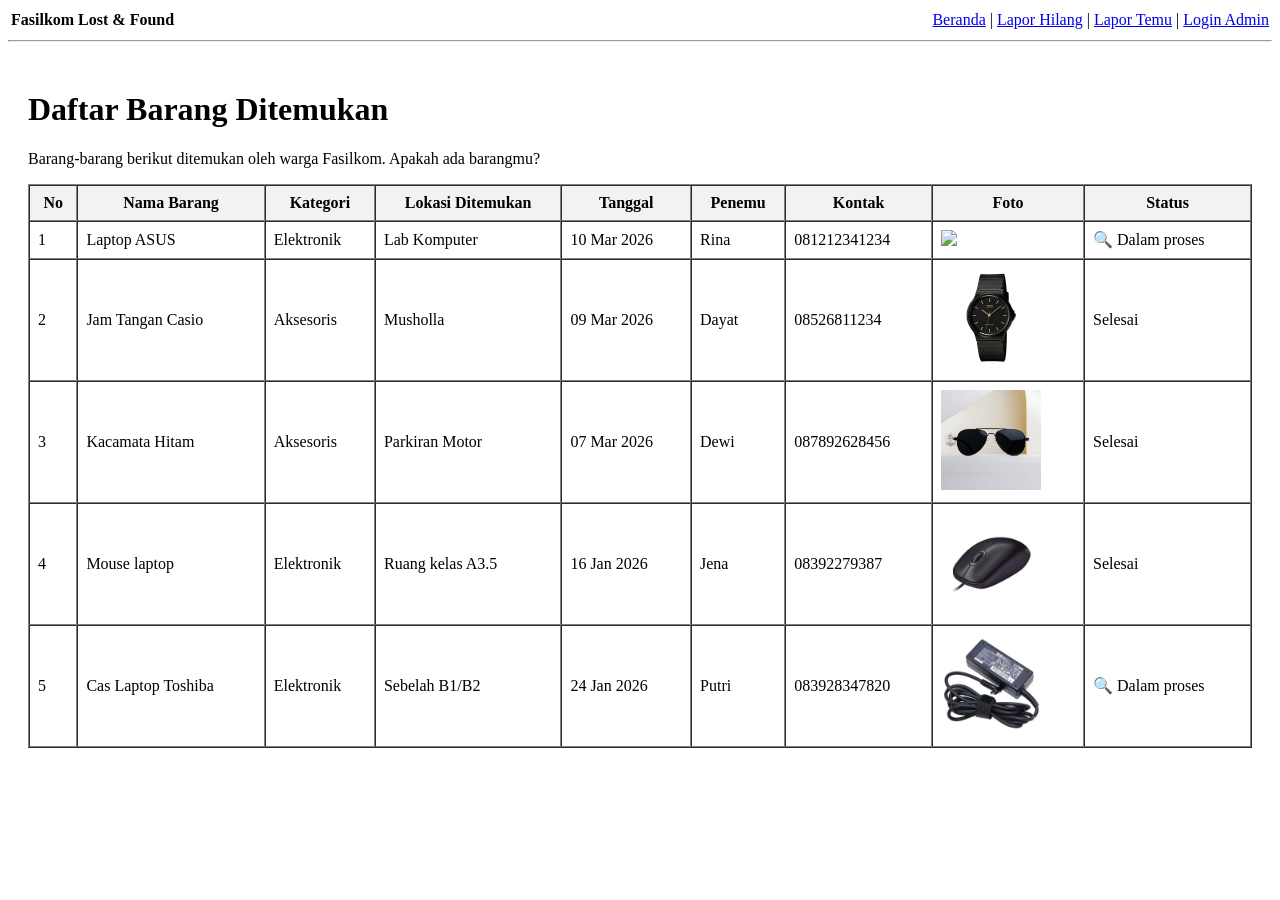
==== ditemukan.html @ 1e3129e3 "triale" ====
<!DOCTYPE html>
<html lang="id">
<head>
    <meta charset="UTF-8">
    <meta name="viewport" content="width=device-width, initial-scale=1.0">
    <title>Barang Ditemukan - Lost or Found Fasilkom</title>
</head>
<body>

    <header>
        <table width="100%">
            <tr>
                <td><strong>Fasilkom Lost & Found</strong></td>
                <td align="right">
                    <a href="home.html">Beranda</a> | 
                    <a href="hilang.html">Lapor Hilang</a> | 
                    <a href="ditemukan.html">Lapor Temu</a> | 
                    <a href="profil.html">Login Admin</a>
                </td>
            </tr>
        </table>
    </header>
    <hr>

    <div style="display: flex;">

        <main style="padding: 20px; flex-grow: 1;">
            <h1>Daftar Barang Ditemukan</h1>
            <p>Barang-barang berikut ditemukan oleh warga Fasilkom. Apakah ada barangmu?</p>

            <table border="1" cellpadding="8" cellspacing="0" width="100%">
                <thead>
                    <tr bgcolor="#f2f2f2">
                        <th>No</th>
                        <th>Nama Barang</th>
                        <th>Kategori</th>
                        <th>Lokasi Ditemukan</th>
                        <th>Tanggal</th>
                        <th>Penemu</th>
                        <th>Kontak</th>
                        <th>Foto</th>
                        <th>Status</th>
                    </tr>
                </thead>
                <tbody>
                    <tr>
                        <td>1</td>
                        <td>Laptop ASUS</td>
                        <td>Elektronik</td>
                        <td>Lab Komputer</td>
                        <td>10 Mar 2026</td>
                        <td>Rina</td>
                        <td>081212341234</td>
                        <td><img src="gambar/asus.png" alt=" " width="100"></td>
                        <td>🔍 Dalam proses</td>
                    </tr>
                    <tr>
                        <td>2</td>
                        <td>Jam Tangan Casio</td>
                        <td>Aksesoris</td>
                        <td>Musholla</td>
                        <td>09 Mar 2026</td>
                        <td>Dayat</td>
                        <td>08526811234</td>
                        <td><img src="gambar/jam.jpg" alt=" " width="100"></td>
                        <td>Selesai</td>

                    </tr>
                    <tr>
                        <td>3</td>
                        <td>Kacamata Hitam</td>
                        <td>Aksesoris</td>
                        <td>Parkiran Motor</td>
                        <td>07 Mar 2026</td>
                        <td>Dewi</td>
                        <td>087892628456</td>
                        <td><img src="gambar/kacamata.jpg" alt=" " width="100"></td>
                        <td>Selesai</td>
                    </tr>
                    <tr>
                        <td>4</td>
                        <td>Mouse laptop</td>
                        <td>Elektronik</td>
                        <td>Ruang kelas A3.5</td>
                        <td>16 Jan 2026</td>
                        <td>Jena</td>
                        <td>08392279387</td>
                        <td><img src="gambar/mouse.jpg" alt=" " width="100"></td>
                        <td>Selesai</td>
                    </tr>                    
                    <tr>
                        <td>5</td>
                        <td>Cas Laptop Toshiba</td>
                        <td>Elektronik</td>
                        <td>Sebelah B1/B2</td>
                        <td>24 Jan 2026</td>
                        <td>Putri</td>
                        <td>083928347820</td>
                        <td><img src="gambar/cas.jpg" alt=" " width="100"></td>
                        <td>🔍 Dalam proses</td>
                    </tr>  
                </tbody>
            </table>
        </main>
    </div>

</body>
</html>
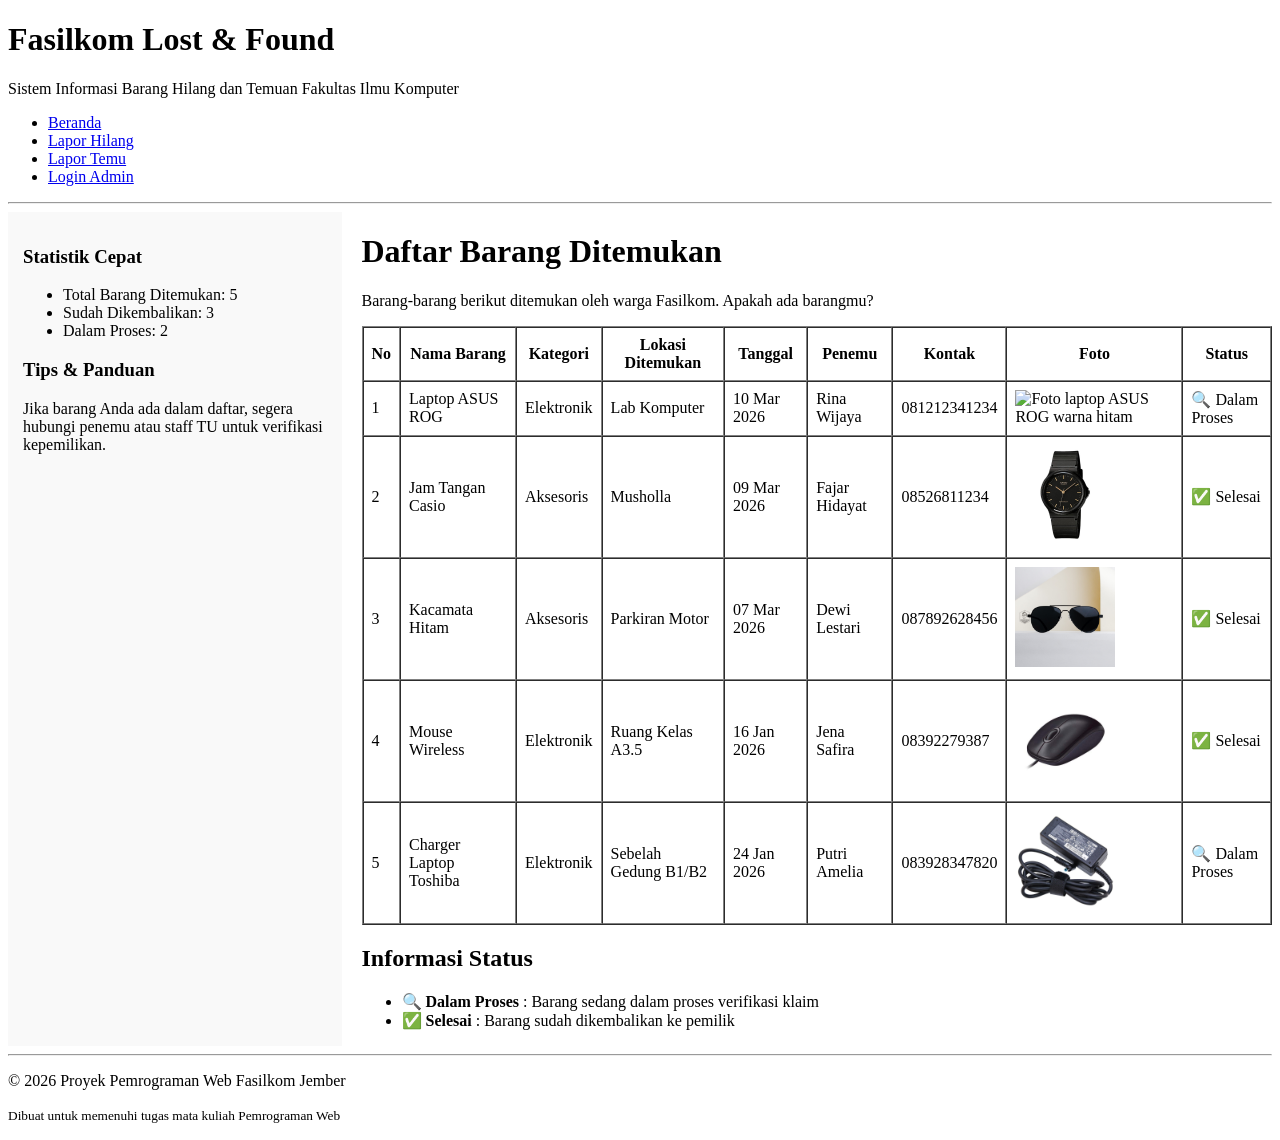
==== commit cd58c095: "revisi1" ====
--- a/ditemukan.html
+++ b/ditemukan.html
@@ -3,34 +3,45 @@
 <head>
     <meta charset="UTF-8">
     <meta name="viewport" content="width=device-width, initial-scale=1.0">
+    <meta name="description" content="Halaman daftar barang ditemukan di lingkungan Fasilkom">
     <title>Barang Ditemukan - Lost or Found Fasilkom</title>
 </head>
 <body>
 
     <header>
-        <table width="100%">
-            <tr>
-                <td><strong>Fasilkom Lost & Found</strong></td>
-                <td align="right">
-                    <a href="home.html">Beranda</a> | 
-                    <a href="hilang.html">Lapor Hilang</a> | 
-                    <a href="ditemukan.html">Lapor Temu</a> | 
-                    <a href="profil.html">Login Admin</a>
-                </td>
-            </tr>
-        </table>
+        <h1>Fasilkom Lost & Found</h1>
+        <p>Sistem Informasi Barang Hilang dan Temuan Fakultas Ilmu Komputer</p>
+        
+        <nav>
+            <ul>
+                <li><a href="home.html">Beranda</a></li>
+                <li><a href="hilang.html">Lapor Hilang</a></li>
+                <li><a href="ditemukan.html">Lapor Temu</a></li>
+                <li><a href="profil.html">Login Admin</a></li>
+            </ul>
+        </nav>
+        <hr>
     </header>
-    <hr>
 
-    <div style="display: flex;">
-
-        <main style="padding: 20px; flex-grow: 1;">
+    <div style="display: flex; gap: 20px;">
+        <aside style="flex: 1; background-color: #f9f9f9; padding: 15px;">
+            <h3>Statistik Cepat</h3>
+            <ul>
+                <li>Total Barang Ditemukan: 5</li>
+                <li>Sudah Dikembalikan: 3</li>
+                <li>Dalam Proses: 2</li>
+            </ul>
+            <h3>Tips & Panduan</h3>
+            <p>Jika barang Anda ada dalam daftar, segera hubungi penemu atau staff TU untuk verifikasi kepemilikan.</p>
+        </aside>
+        
+        <main style="flex: 3;">
             <h1>Daftar Barang Ditemukan</h1>
             <p>Barang-barang berikut ditemukan oleh warga Fasilkom. Apakah ada barangmu?</p>
 
             <table border="1" cellpadding="8" cellspacing="0" width="100%">
                 <thead>
-                    <tr bgcolor="#f2f2f2">
+                    <tr>
                         <th>No</th>
                         <th>Nama Barang</th>
                         <th>Kategori</th>
@@ -45,14 +56,14 @@
                 <tbody>
                     <tr>
                         <td>1</td>
-                        <td>Laptop ASUS</td>
+                        <td>Laptop ASUS ROG</td>
                         <td>Elektronik</td>
                         <td>Lab Komputer</td>
                         <td>10 Mar 2026</td>
-                        <td>Rina</td>
+                        <td>Rina Wijaya</td>
                         <td>081212341234</td>
-                        <td><img src="gambar/asus.png" alt=" " width="100"></td>
-                        <td>🔍 Dalam proses</td>
+                        <td><img src="gambar/asus.png" alt="Foto laptop ASUS ROG warna hitam" width="100"></td>
+                        <td>🔍 Dalam Proses</td>
                     </tr>
                     <tr>
                         <td>2</td>
@@ -60,11 +71,10 @@
                         <td>Aksesoris</td>
                         <td>Musholla</td>
                         <td>09 Mar 2026</td>
-                        <td>Dayat</td>
+                        <td>Fajar Hidayat</td>
                         <td>08526811234</td>
-                        <td><img src="gambar/jam.jpg" alt=" " width="100"></td>
-                        <td>Selesai</td>
-
+                        <td><img src="gambar/jam.jpg" alt="Foto jam tangan Casio warna silver" width="100"></td>
+                        <td>✅ Selesai</td>
                     </tr>
                     <tr>
                         <td>3</td>
@@ -72,37 +82,52 @@
                         <td>Aksesoris</td>
                         <td>Parkiran Motor</td>
                         <td>07 Mar 2026</td>
-                        <td>Dewi</td>
+                        <td>Dewi Lestari</td>
                         <td>087892628456</td>
-                        <td><img src="gambar/kacamata.jpg" alt=" " width="100"></td>
-                        <td>Selesai</td>
+                        <td><img src="gambar/kacamata.jpg" alt="Foto kacamata hitam frame tebal" width="100"></td>
+                        <td>✅ Selesai</td>
                     </tr>
                     <tr>
                         <td>4</td>
-                        <td>Mouse laptop</td>
+                        <td>Mouse Wireless</td>
                         <td>Elektronik</td>
-                        <td>Ruang kelas A3.5</td>
+                        <td>Ruang Kelas A3.5</td>
                         <td>16 Jan 2026</td>
-                        <td>Jena</td>
+                        <td>Jena Safira</td>
                         <td>08392279387</td>
-                        <td><img src="gambar/mouse.jpg" alt=" " width="100"></td>
-                        <td>Selesai</td>
+                        <td><img src="gambar/mouse.jpg" alt="Foto mouse wireless warna putih" width="100"></td>
+                        <td>✅ Selesai</td>
                     </tr>                    
                     <tr>
                         <td>5</td>
-                        <td>Cas Laptop Toshiba</td>
+                        <td>Charger Laptop Toshiba</td>
                         <td>Elektronik</td>
-                        <td>Sebelah B1/B2</td>
+                        <td>Sebelah Gedung B1/B2</td>
                         <td>24 Jan 2026</td>
-                        <td>Putri</td>
+                        <td>Putri Amelia</td>
                         <td>083928347820</td>
-                        <td><img src="gambar/cas.jpg" alt=" " width="100"></td>
-                        <td>🔍 Dalam proses</td>
+                        <td><img src="gambar/cas.jpg" alt="Foto charger laptop Toshiba warna hitam" width="100"></td>
+                        <td>🔍 Dalam Proses</td>
                     </tr>  
                 </tbody>
             </table>
+
+            <section>
+                <h2>Informasi Status</h2>
+                <ul>
+                    <li><b>🔍 Dalam Proses</b> : Barang sedang dalam proses verifikasi klaim</li>
+                    <li><b>✅ Selesai</b> : Barang sudah dikembalikan ke pemilik</li>
+                </ul>
+            </section>
         </main>
-    </div>
+
+    </div> 
+
+    <footer>
+        <hr>
+        <p>&copy; 2026 Proyek Pemrograman Web Fasilkom Jember</p>
+        <p><small>Dibuat untuk memenuhi tugas mata kuliah Pemrograman Web</small></p>
+    </footer>
 
 </body>
 </html>
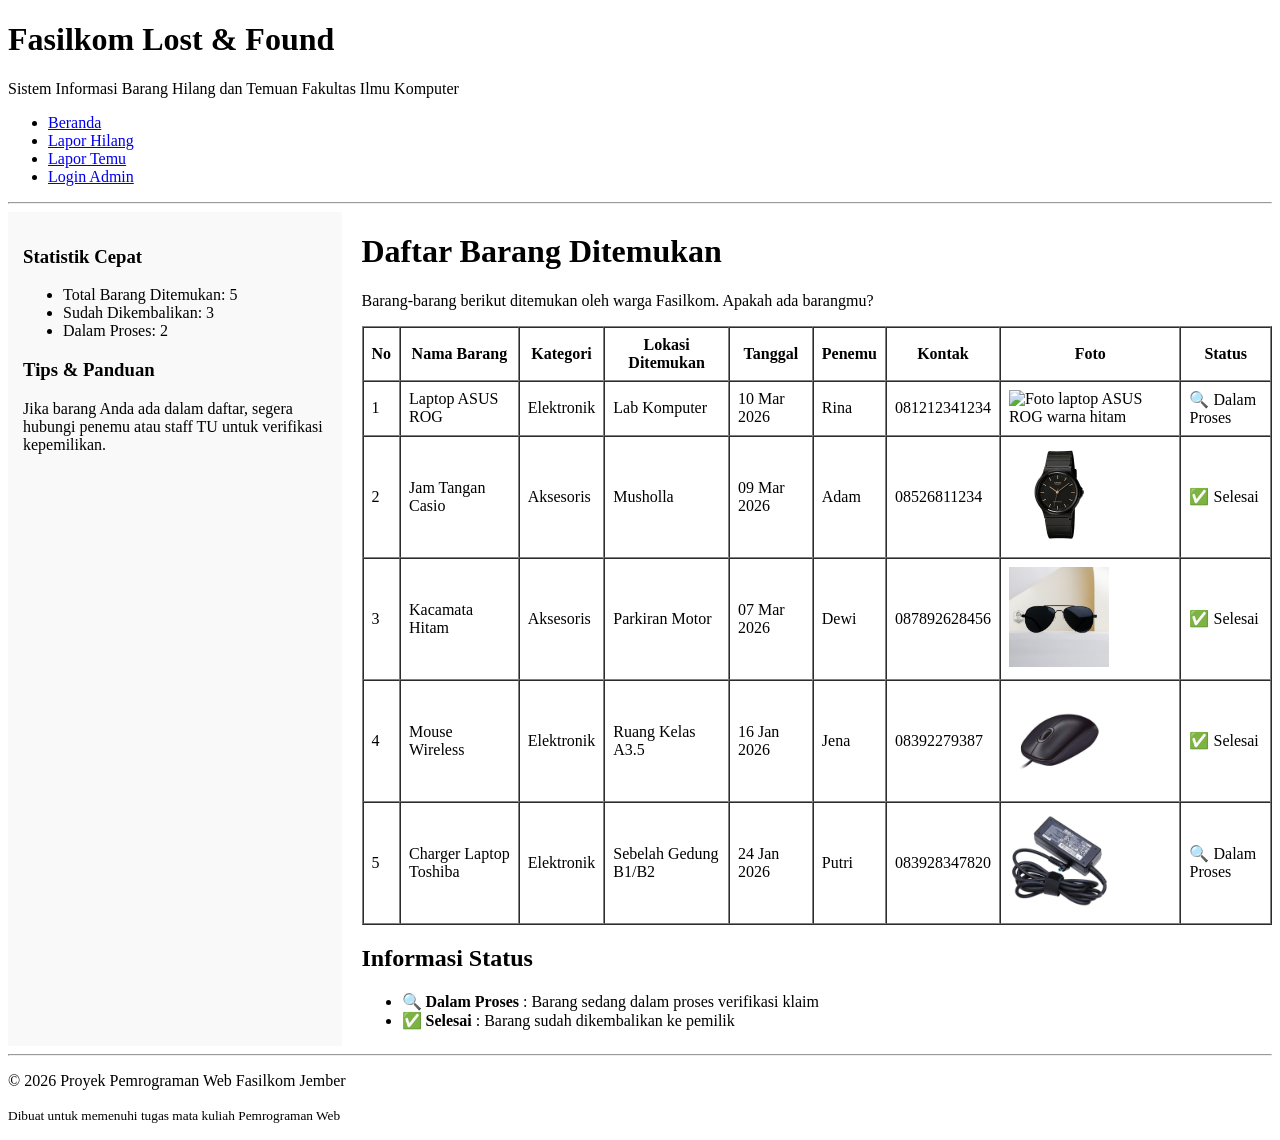
==== commit e66bf900: "new" ====
--- a/ditemukan.html
+++ b/ditemukan.html
@@ -2,8 +2,7 @@
 <html lang="id">
 <head>
     <meta charset="UTF-8">
-    <meta name="viewport" content="width=device-width, initial-scale=1.0">
-    <meta name="description" content="Halaman daftar barang ditemukan di lingkungan Fasilkom">
+    <link rel="stylesheet" href="style.css">
     <title>Barang Ditemukan - Lost or Found Fasilkom</title>
 </head>
 <body>
@@ -60,7 +59,7 @@
                         <td>Elektronik</td>
                         <td>Lab Komputer</td>
                         <td>10 Mar 2026</td>
-                        <td>Rina Wijaya</td>
+                        <td>Rina</td>
                         <td>081212341234</td>
                         <td><img src="gambar/asus.png" alt="Foto laptop ASUS ROG warna hitam" width="100"></td>
                         <td>🔍 Dalam Proses</td>
@@ -71,7 +70,7 @@
                         <td>Aksesoris</td>
                         <td>Musholla</td>
                         <td>09 Mar 2026</td>
-                        <td>Fajar Hidayat</td>
+                        <td>Adam</td>
                         <td>08526811234</td>
                         <td><img src="gambar/jam.jpg" alt="Foto jam tangan Casio warna silver" width="100"></td>
                         <td>✅ Selesai</td>
@@ -82,7 +81,7 @@
                         <td>Aksesoris</td>
                         <td>Parkiran Motor</td>
                         <td>07 Mar 2026</td>
-                        <td>Dewi Lestari</td>
+                        <td>Dewi</td>
                         <td>087892628456</td>
                         <td><img src="gambar/kacamata.jpg" alt="Foto kacamata hitam frame tebal" width="100"></td>
                         <td>✅ Selesai</td>
@@ -93,7 +92,7 @@
                         <td>Elektronik</td>
                         <td>Ruang Kelas A3.5</td>
                         <td>16 Jan 2026</td>
-                        <td>Jena Safira</td>
+                        <td>Jena</td>
                         <td>08392279387</td>
                         <td><img src="gambar/mouse.jpg" alt="Foto mouse wireless warna putih" width="100"></td>
                         <td>✅ Selesai</td>
@@ -104,7 +103,7 @@
                         <td>Elektronik</td>
                         <td>Sebelah Gedung B1/B2</td>
                         <td>24 Jan 2026</td>
-                        <td>Putri Amelia</td>
+                        <td>Putri</td>
                         <td>083928347820</td>
                         <td><img src="gambar/cas.jpg" alt="Foto charger laptop Toshiba warna hitam" width="100"></td>
                         <td>🔍 Dalam Proses</td>
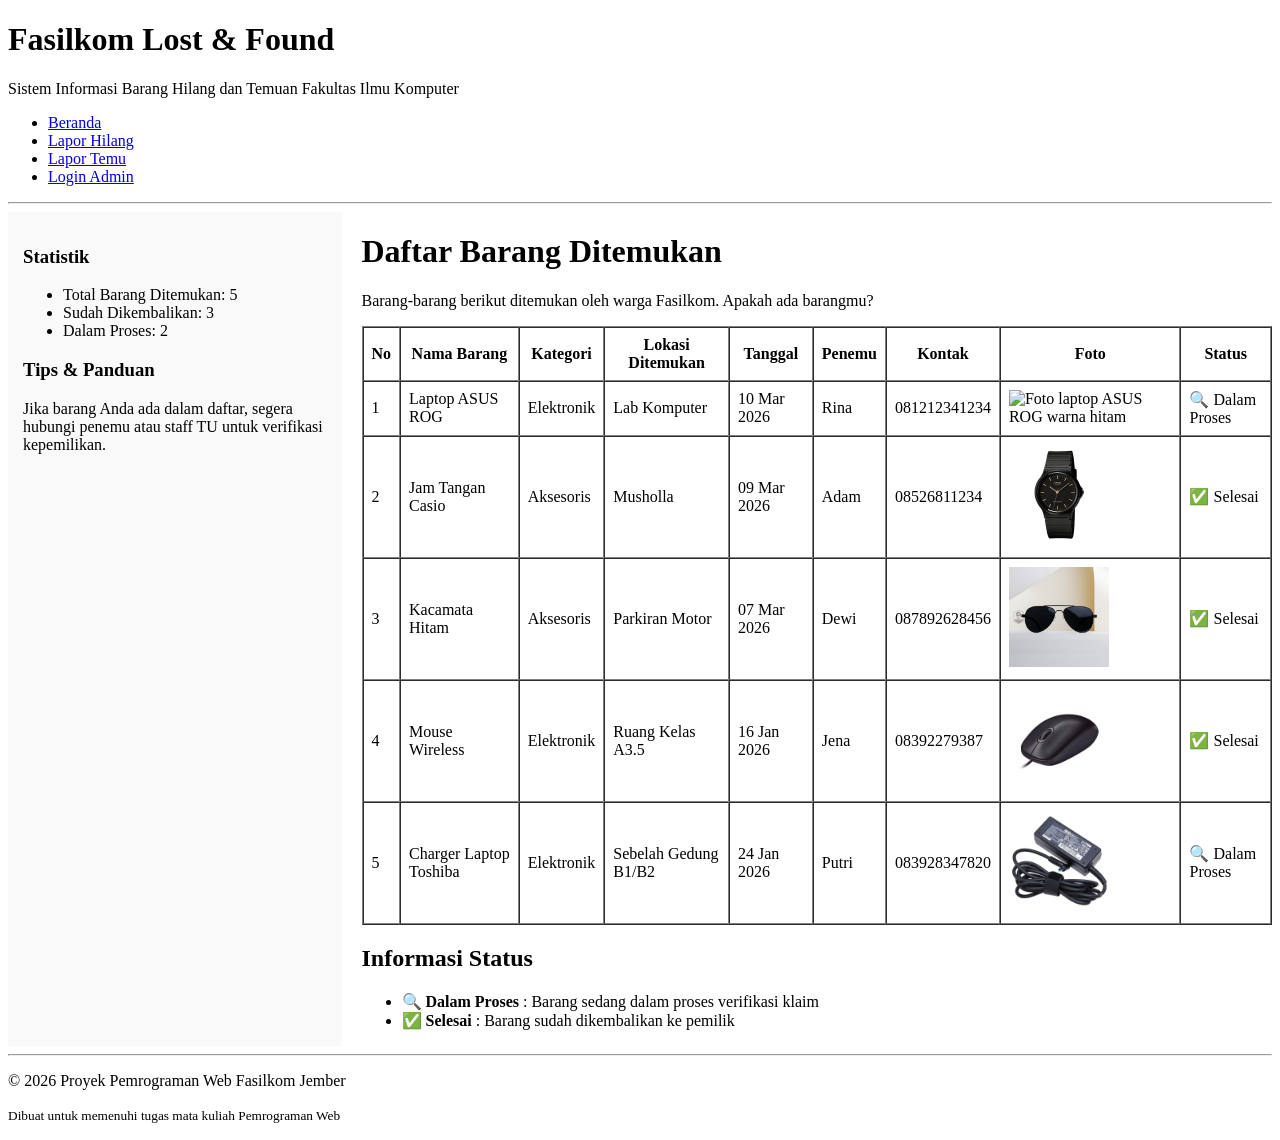
==== commit e17a4bb8: "new2" ====
--- a/ditemukan.html
+++ b/ditemukan.html
@@ -24,7 +24,7 @@
 
     <div style="display: flex; gap: 20px;">
         <aside style="flex: 1; background-color: #f9f9f9; padding: 15px;">
-            <h3>Statistik Cepat</h3>
+            <h3>Statistik</h3>
             <ul>
                 <li>Total Barang Ditemukan: 5</li>
                 <li>Sudah Dikembalikan: 3</li>
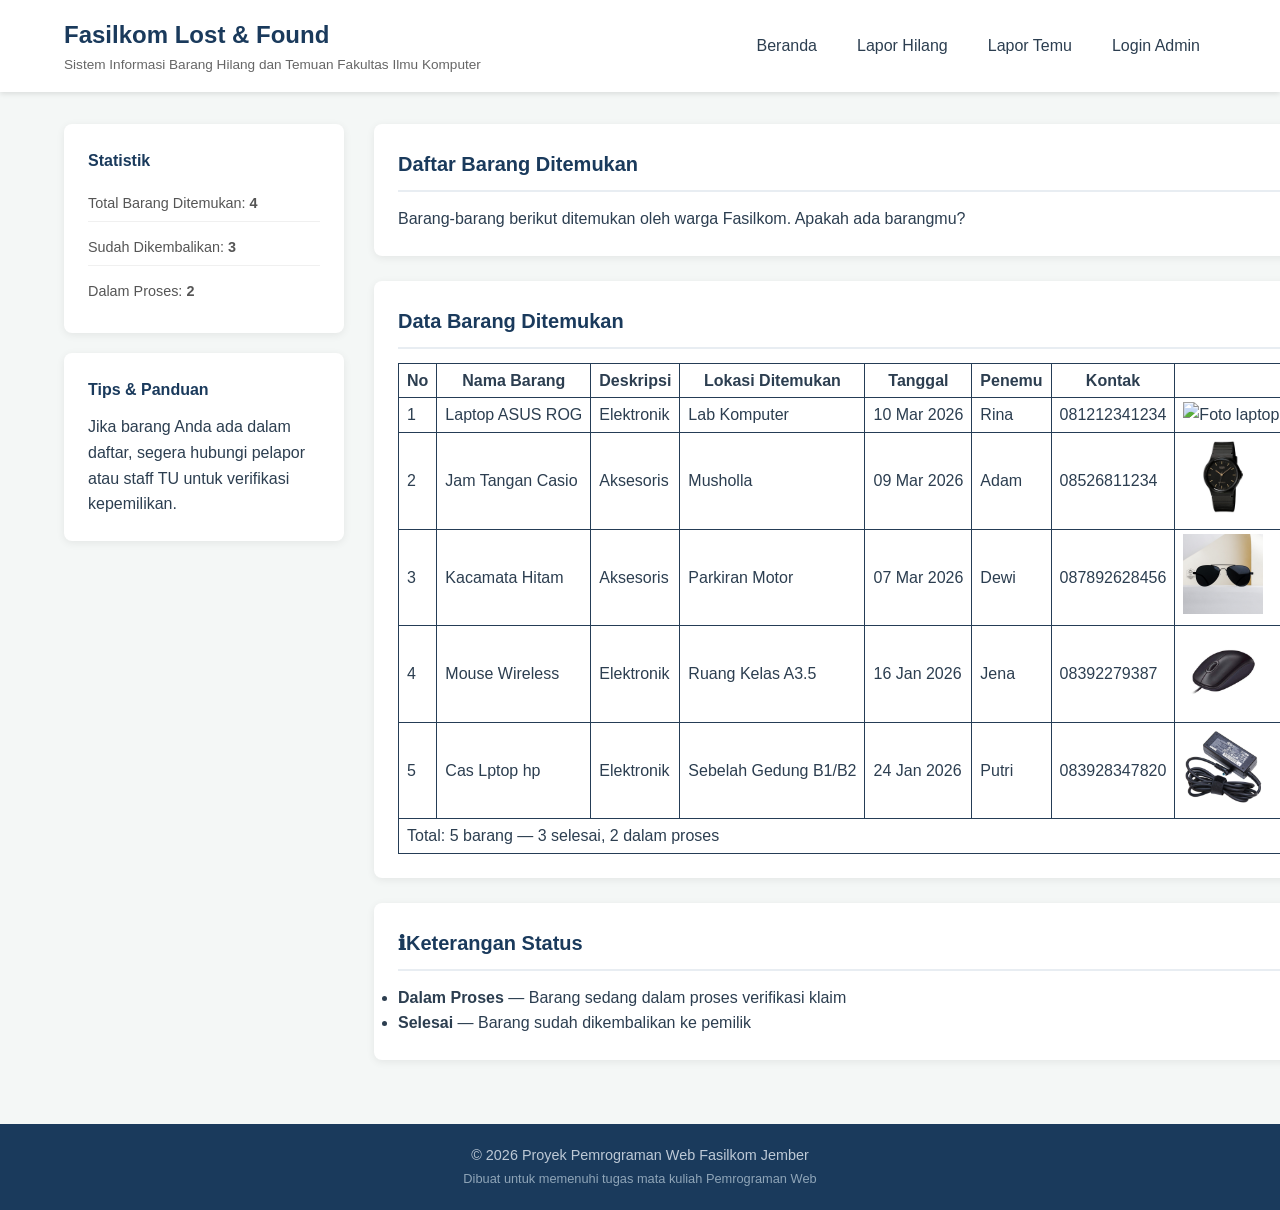
==== commit 23ffa852: "sen" ====
--- a/ditemukan.html
+++ b/ditemukan.html
@@ -2,131 +2,140 @@
 <html lang="id">
 <head>
     <meta charset="UTF-8">
+    <meta name="viewport" content="width=device-width, initial-scale=1.0">
+    <meta name="description" content="Daftar Barang Ditemukan - Sistem Informasi Lost & Found Fasilkom">
     <link rel="stylesheet" href="style.css">
     <title>Barang Ditemukan - Lost or Found Fasilkom</title>
 </head>
 <body>
-
     <header>
-        <h1>Fasilkom Lost & Found</h1>
-        <p>Sistem Informasi Barang Hilang dan Temuan Fakultas Ilmu Komputer</p>
-        
+        <div class="brand">
+            <h1>Fasilkom Lost &amp; Found</h1>
+            <p>Sistem Informasi Barang Hilang dan Temuan Fakultas Ilmu Komputer</p>
+        </div>
         <nav>
             <ul>
                 <li><a href="home.html">Beranda</a></li>
                 <li><a href="hilang.html">Lapor Hilang</a></li>
-                <li><a href="ditemukan.html">Lapor Temu</a></li>
+                <li><a href="ditemukan.html" class="active">Lapor Temu</a></li>
                 <li><a href="profil.html">Login Admin</a></li>
             </ul>
         </nav>
-        <hr>
     </header>
-
-    <div style="display: flex; gap: 20px;">
-        <aside style="flex: 1; background-color: #f9f9f9; padding: 15px;">
-            <h3>Statistik</h3>
-            <ul>
-                <li>Total Barang Ditemukan: 5</li>
-                <li>Sudah Dikembalikan: 3</li>
-                <li>Dalam Proses: 2</li>
-            </ul>
-            <h3>Tips & Panduan</h3>
-            <p>Jika barang Anda ada dalam daftar, segera hubungi penemu atau staff TU untuk verifikasi kepemilikan.</p>
+    <div class="wrapper">
+         <aside>
+            <div class="card">
+                <h3>Statistik</h3>
+                <ul>
+                    <li>Total Barang Ditemukan: <strong>4</strong></li>
+                    <li>Sudah Dikembalikan: <strong>3</strong></li>
+                    <li>Dalam Proses: <strong>2</strong></li>
+                </ul>
+            </div>
+            <div class="card">
+                <h3>Tips &amp; Panduan</h3>
+                <p>Jika barang Anda ada dalam daftar, segera hubungi pelapor atau staff TU untuk verifikasi kepemilikan.</p>
+            </div>
         </aside>
-        
-        <main style="flex: 3;">
-            <h1>Daftar Barang Ditemukan</h1>
-            <p>Barang-barang berikut ditemukan oleh warga Fasilkom. Apakah ada barangmu?</p>
-
-            <table border="1" cellpadding="8" cellspacing="0" width="100%">
-                <thead>
-                    <tr>
-                        <th>No</th>
-                        <th>Nama Barang</th>
-                        <th>Kategori</th>
-                        <th>Lokasi Ditemukan</th>
-                        <th>Tanggal</th>
-                        <th>Penemu</th>
-                        <th>Kontak</th>
-                        <th>Foto</th>
-                        <th>Status</th>
-                    </tr>
-                </thead>
-                <tbody>
-                    <tr>
-                        <td>1</td>
-                        <td>Laptop ASUS ROG</td>
-                        <td>Elektronik</td>
-                        <td>Lab Komputer</td>
-                        <td>10 Mar 2026</td>
-                        <td>Rina</td>
-                        <td>081212341234</td>
-                        <td><img src="gambar/asus.png" alt="Foto laptop ASUS ROG warna hitam" width="100"></td>
-                        <td>🔍 Dalam Proses</td>
-                    </tr>
-                    <tr>
-                        <td>2</td>
-                        <td>Jam Tangan Casio</td>
-                        <td>Aksesoris</td>
-                        <td>Musholla</td>
-                        <td>09 Mar 2026</td>
-                        <td>Adam</td>
-                        <td>08526811234</td>
-                        <td><img src="gambar/jam.jpg" alt="Foto jam tangan Casio warna silver" width="100"></td>
-                        <td>✅ Selesai</td>
-                    </tr>
-                    <tr>
-                        <td>3</td>
-                        <td>Kacamata Hitam</td>
-                        <td>Aksesoris</td>
-                        <td>Parkiran Motor</td>
-                        <td>07 Mar 2026</td>
-                        <td>Dewi</td>
-                        <td>087892628456</td>
-                        <td><img src="gambar/kacamata.jpg" alt="Foto kacamata hitam frame tebal" width="100"></td>
-                        <td>✅ Selesai</td>
-                    </tr>
-                    <tr>
-                        <td>4</td>
-                        <td>Mouse Wireless</td>
-                        <td>Elektronik</td>
-                        <td>Ruang Kelas A3.5</td>
-                        <td>16 Jan 2026</td>
-                        <td>Jena</td>
-                        <td>08392279387</td>
-                        <td><img src="gambar/mouse.jpg" alt="Foto mouse wireless warna putih" width="100"></td>
-                        <td>✅ Selesai</td>
-                    </tr>                    
-                    <tr>
-                        <td>5</td>
-                        <td>Charger Laptop Toshiba</td>
-                        <td>Elektronik</td>
-                        <td>Sebelah Gedung B1/B2</td>
-                        <td>24 Jan 2026</td>
-                        <td>Putri</td>
-                        <td>083928347820</td>
-                        <td><img src="gambar/cas.jpg" alt="Foto charger laptop Toshiba warna hitam" width="100"></td>
-                        <td>🔍 Dalam Proses</td>
-                    </tr>  
-                </tbody>
-            </table>
-
-            <section>
-                <h2>Informasi Status</h2>
-                <ul>
-                    <li><b>🔍 Dalam Proses</b> : Barang sedang dalam proses verifikasi klaim</li>
-                    <li><b>✅ Selesai</b> : Barang sudah dikembalikan ke pemilik</li>
+        <main>
+            <section class="card">
+                <h2>Daftar Barang Ditemukan</h2>
+                <p>Barang-barang berikut ditemukan oleh warga Fasilkom. Apakah ada barangmu?</p>
+            </section>
+            <section class="card" id="tabel-barang">
+                <h2>Data Barang Ditemukan</h2>
+                <div class="table-container">
+                    <table>
+                        <thead>
+                            <tr>
+                                <th>No</th>
+                                <th>Nama Barang</th>
+                                <th>Deskripsi</th>
+                                <th>Lokasi Ditemukan</th>
+                                <th>Tanggal</th>
+                                <th>Penemu</th>
+                                <th>Kontak</th>
+                                <th>Foto</th>
+                                <th>Status</th>
+                            </tr>
+                        </thead>
+                        <tbody>
+                            <tr>
+                                <td>1</td>
+                                <td>Laptop ASUS ROG</td>
+                                <td>Elektronik</td>
+                                <td>Lab Komputer</td>
+                                <td><time datetime="2026-03-10">10 Mar 2026</time></td>
+                                <td>Rina</td>
+                                <td>081212341234</td>
+                                <td><img src="gambar/asus.png" alt="Foto laptop ASUS ROG warna hitam" width="80"></td>
+                                <td><span class="badge badge-proses">Dalam Proses</span></td>
+                            </tr>
+                            <tr>
+                                <td>2</td>
+                                <td>Jam Tangan Casio</td>
+                                <td>Aksesoris</td>
+                                <td>Musholla</td>
+                                <td><time datetime="2026-03-09">09 Mar 2026</time></td>
+                                <td>Adam</td>
+                                <td>08526811234</td>
+                                <td><img src="gambar/jam.jpg" alt="Foto jam tangan Casio warna silver" width="80"></td>
+                                <td><span class="badge badge-selesai">Selesai</span></td>
+                            </tr>
+                            <tr>
+                                <td>3</td>
+                                <td>Kacamata Hitam</td>
+                                <td>Aksesoris</td>
+                                <td>Parkiran Motor</td>
+                                <td><time datetime="2026-03-07">07 Mar 2026</time></td>
+                                <td>Dewi</td>
+                                <td>087892628456</td>
+                                <td><img src="gambar/kacamata.jpg" alt="Foto kacamata hitam frame tebal" width="80"></td>
+                                <td><span class="badge badge-selesai">Selesai</span></td>
+                            </tr>
+                            <tr>
+                                <td>4</td>
+                                <td>Mouse Wireless</td>
+                                <td>Elektronik</td>
+                                <td>Ruang Kelas A3.5</td>
+                                <td><time datetime="2026-01-16">16 Jan 2026</time></td>
+                                <td>Jena</td>
+                                <td>08392279387</td>
+                                <td><img src="gambar/mouse.jpg" alt="Foto mouse wireless warna putih" width="80"></td>
+                                <td><span class="badge badge-selesai">Selesai</span></td>
+                            </tr>
+                            <tr>
+                                <td>5</td>
+                                <td>Cas Lptop hp</td>
+                                <td>Elektronik</td>
+                                <td>Sebelah Gedung B1/B2</td>
+                                <td><time datetime="2026-01-24">24 Jan 2026</time></td>
+                                <td>Putri</td>
+                                <td>083928347820</td>
+                                <td><img src="gambar/cas.jpg" alt="Foto charger laptop Toshiba warna hitam" width="80"></td>
+                                <td><span class="badge badge-proses">Dalam Proses</span></td>
+                            </tr>
+                        </tbody>
+                        <tfoot>
+                            <tr>
+                                <td colspan="9">Total: 5 barang &mdash; 3 selesai, 2 dalam proses</td>
+                            </tr>
+                        </tfoot>
+                    </table>
+                </div>
+            </section>
+            <section class="card" id="keterangan-status">
+                <h2>ℹKeterangan Status</h2>
+                <ul class="status-list">
+                    <li><strong>Dalam Proses</strong> &mdash; Barang sedang dalam proses verifikasi klaim</li>
+                    <li><strong>Selesai</strong> &mdash; Barang sudah dikembalikan ke pemilik</li>
                 </ul>
             </section>
         </main>
-
-    </div> 
-
+    </div>
     <footer>
-        <hr>
         <p>&copy; 2026 Proyek Pemrograman Web Fasilkom Jember</p>
         <p><small>Dibuat untuk memenuhi tugas mata kuliah Pemrograman Web</small></p>
     </footer>
-
 </body>
 </html>
--- a/style.css
+++ b/style.css
@@ -0,0 +1,446 @@
+* {
+    margin: 0;
+    padding: 0;
+    box-sizing: border-box;
+}
+
+body {
+    font-family: 'Segoe UI', Arial, sans-serif;
+    background-color: #f4f7f6;
+    color: #2c3e50;
+    font-size: 16px;
+    line-height: 1.6;
+}
+
+header {
+    background: white;
+    padding: 1rem 5%;
+    display: flex;
+    justify-content: space-between; 
+    align-items: center;
+    box-shadow: 0 2px 5px rgba(0, 0, 0, 0.1);
+    position: sticky;
+    top: 0;
+    z-index: 100;
+}
+
+.brand h1 {
+    font-size: 1.5rem;
+    font-weight: 700;
+    color: #1a3a5c;
+}
+
+.brand p {
+    font-size: 0.85rem;
+    color: #666;
+}
+
+nav ul {
+    display: flex;
+    list-style: none;
+    gap: 8px;
+}
+
+nav a {
+    text-decoration: none;
+    color: #2c3e50;
+    padding: 8px 16px;
+    border-radius: 4px;
+    font-weight: 500;
+    transition: background-color 0.3s ease, color 0.3s ease;
+}
+
+nav a:hover {
+    background-color: #1a3a5c;
+    color: white;
+}
+
+.wrapper {
+    display: flex;
+    padding: 2rem 5%;
+    gap: 30px;
+    max-width: 1400px;
+    margin: 0 auto;
+    align-items: flex-start;
+}
+
+aside {
+    flex: 0 0 280px;
+    display: flex;
+    flex-direction: column;
+    gap: 20px;
+}
+
+main {
+    flex: 1;
+    display: flex;
+    flex-direction: column;
+    gap: 25px;
+}
+
+.card {
+    background: white;
+    padding: 24px;
+    border-radius: 8px;
+    box-shadow: 0 2px 8px rgba(0, 0, 0, 0.07);
+    transition: transform 0.3s ease, box-shadow 0.3s ease;
+}
+
+.card:hover {
+    transform: translateY(-3px);
+    box-shadow: 0 8px 20px rgba(0, 0, 0, 0.12);
+}
+
+.card h2 {
+    font-size: 1.25rem;
+    font-weight: 700;
+    color: #1a3a5c;
+    margin-bottom: 14px;
+    padding-bottom: 10px;
+    border-bottom: 2px solid #e8edf2;
+}
+
+.card h3 {
+    font-size: 1rem;
+    font-weight: 700;
+    color: #1a3a5c;
+    margin-bottom: 12px;
+}
+
+aside .card ul {
+    list-style: none;
+    display: flex;
+    flex-direction: column;
+    gap: 8px;
+}
+
+aside .card ul li {
+    padding: 6px 0;
+    border-bottom: 1px solid #f0f0f0;
+    font-size: 0.9rem;
+    color: #555;
+}
+
+aside .card ul li:last-child {
+    border-bottom: none;
+}
+
+.card ol {
+    padding-left: 20px;
+    display: flex;
+    flex-direction: column;
+    gap: 8px;
+    color: #444;
+}
+
+fieldset {
+    border: 1px solid #d0dce8;
+    border-radius: 6px;
+    padding: 16px 20px;
+    margin-bottom: 16px;
+}
+
+legend {
+    font-weight: 600;
+    color: #1a3a5c;
+    padding: 0 8px;
+    font-size: 0.95rem;
+}
+
+.form-group {
+    display: flex;
+    flex-direction: column;
+    gap: 4px;
+    margin-bottom: 12px;
+}
+
+.form-group:last-child {
+    margin-bottom: 0;
+}
+
+label {
+    font-weight: 500;
+    color: #444;
+    font-size: 0.9rem;
+}
+
+td, th{
+    white-space: nowrap;
+    border: 1px solid #253d56;
+    padding: 4px 8px;
+}
+
+table {
+    border: 1px solid #253d56;
+    border-collapse: collapse;
+}
+
+input[type="text"],
+input[type="password"],
+input[type="email"],
+input[type="tel"],
+input[type="file"],
+select,
+textarea {
+    width: 100%;
+    padding: 9px 12px;
+    border: 1.5px solid #ccc;
+    border-radius: 5px;
+    font-size: 0.95rem;
+    font-family: inherit;
+    color: #2c3e50;
+    background-color: #fdfdfd;
+    transition: border-color 0.2s ease, box-shadow 0.2s ease;
+}
+
+input[type="text"]:focus,
+input[type="email"]:focus,
+input[type="password"]:focus,
+input[type="tel"]:focus,
+select:focus,
+textarea:focus {
+    outline: none;
+    border-color: #4a7ba7;
+    box-shadow: 0 0 0 3px rgba(74, 123, 167, 0.18);
+}
+
+textarea {
+    resize: vertical;
+    min-height: 80px;
+}
+
+.radio-group {
+    flex-direction: row;
+    gap: 24px;
+}
+
+.radio-group label {
+    display: flex;
+    align-items: center;
+    gap: 6px;
+    cursor: pointer;
+    font-weight: 400;
+    color: #333;
+}
+
+.btn-group {
+    display: flex;
+    gap: 12px;
+    margin-top: 20px;
+    flex-wrap: wrap;
+}
+
+.btn-primary {
+    background-color: #4a7ba7;
+    color: white;
+    padding: 10px 24px;
+    border: none;
+    border-radius: 5px;
+    cursor: pointer;
+    font-size: 0.95rem;
+    font-weight: 600;
+    transition: background-color 0.3s ease, transform 0.2s ease;
+}
+
+.btn-primary:hover {
+    background-color: #1a3a5c;
+    transform: translateY(-1px);
+}
+
+.btn-reset {
+    background-color: #e74c3c;
+    color: white;
+    padding: 10px 24px;
+    border: none;
+    border-radius: 5px;
+    cursor: pointer;
+    font-size: 0.95rem;
+    font-weight: 600;
+    transition: background-color 0.3s ease, transform 0.2s ease;
+}
+
+.btn-reset:hover {
+    background-color: #c0392b;
+    transform: translateY(-1px);
+}
+
+footer {
+    background-color: #1a3a5c;
+    color: #ccc;
+    text-align: center;
+    padding: 20px 5%;
+    margin-top: 2rem;
+}
+
+footer hr {
+    display: none;
+}
+
+footer p {
+    font-size: 0.9rem;
+    color: #bdc9d6;
+}
+
+footer small {
+    font-size: 0.8rem;
+    color: #8fa5b8;
+}
+
+@keyframes fadeIn {
+    from {
+        opacity: 0;
+        transform: translateY(16px);
+    }
+    to {
+        opacity: 1;
+        transform: translateY(0);
+    }
+}
+
+main .card:nth-child(1) { animation: fadeIn 0.5s 0.1s ease both; }
+main .card:nth-child(2) { animation: fadeIn 0.5s 0.2s ease both; }
+main .card:nth-child(3) { animation: fadeIn 0.5s 0.3s ease both; }
+
+@media (prefers-reduced-motion: reduce) {
+    *, *::before, *::after {
+        animation-duration: 0.01ms !important;
+        transition-duration: 0.01ms !important;
+    }
+}
+
+body.auth-page {
+    background: linear-gradient(135deg, #1a3a5c 0%, #2e6fa3 50%, #4a9fd4 100%);
+    min-height: 100vh;
+    display: flex;
+    align-items: center;
+    justify-content: center;
+}
+
+.auth-wrapper {
+    width: 100%;
+    padding: 24px 16px;
+    display: flex;
+    justify-content: center;
+    align-items: center;
+}
+
+.auth-card {
+    background: white;
+    border-radius: 16px;
+    padding: 40px 36px;
+    width: 100%;
+    max-width: 420px;
+    box-shadow: 0 20px 60px rgba(0, 0, 0, 0.25);
+    animation: fadeIn 0.5s ease both;
+}
+
+.auth-card:has(.auth-fieldset) {
+    max-width: 480px;
+}
+
+.auth-brand {
+    text-align: center;
+    margin-bottom: 28px;
+}
+
+.auth-logo {
+    font-size: 2.8rem;
+    margin-bottom: 8px;
+}
+
+.auth-brand h1 {
+    font-size: 1.3rem;
+    font-weight: 700;
+    color: #1a3a5c;
+    margin-bottom: 4px;
+}
+
+.auth-brand p {
+    font-size: 0.9rem;
+    color: #888;
+}
+
+.auth-fieldset {
+    border: 1px solid #e8edf2;
+    border-radius: 8px;
+    padding: 16px 18px;
+    margin-bottom: 16px;
+}
+
+.auth-fieldset legend {
+    font-weight: 600;
+    color: #1a3a5c;
+    padding: 0 8px;
+    font-size: 0.85rem;
+    text-transform: uppercase;
+    letter-spacing: 0.05em;
+}
+
+/* Remember me & forgot password */
+.auth-options {
+    display: flex;
+    justify-content: space-between;
+    align-items: center;
+    margin-bottom: 20px;
+    font-size: 0.875rem;
+}
+
+.remember-me {
+    display: flex;
+    align-items: center;
+    gap: 6px;
+    color: #555;
+    cursor: pointer;
+    font-weight: 400;
+}
+
+.forgot-link {
+    color: #2e6fa3;
+    text-decoration: none;
+    font-weight: 500;
+    transition: color 0.2s ease;
+}
+
+.forgot-link:hover {
+    color: #1a3a5c;
+    text-decoration: underline;
+}
+
+.btn-auth {
+    width: 100%;
+    padding: 12px;
+    background: linear-gradient(135deg, #1a3a5c, #2e6fa3);
+    color: white;
+    border: none;
+    border-radius: 8px;
+    font-size: 1rem;
+    font-weight: 600;
+    cursor: pointer;
+    letter-spacing: 0.03em;
+    transition: opacity 0.3s ease, transform 0.2s ease;
+    margin-top: 4px;
+}
+
+.btn-auth:hover {
+    opacity: 0.9;
+    transform: translateY(-1px);
+}
+
+.auth-footer {
+    text-align: center;
+    margin-top: 22px;
+    font-size: 0.9rem;
+    color: #777;
+}
+
+.auth-footer a {
+    color: #2e6fa3;
+    font-weight: 600;
+    text-decoration: none;
+    transition: color 0.2s ease;
+}
+
+.auth-footer a:hover {
+    color: #1a3a5c;
+    text-decoration: underline;
+}
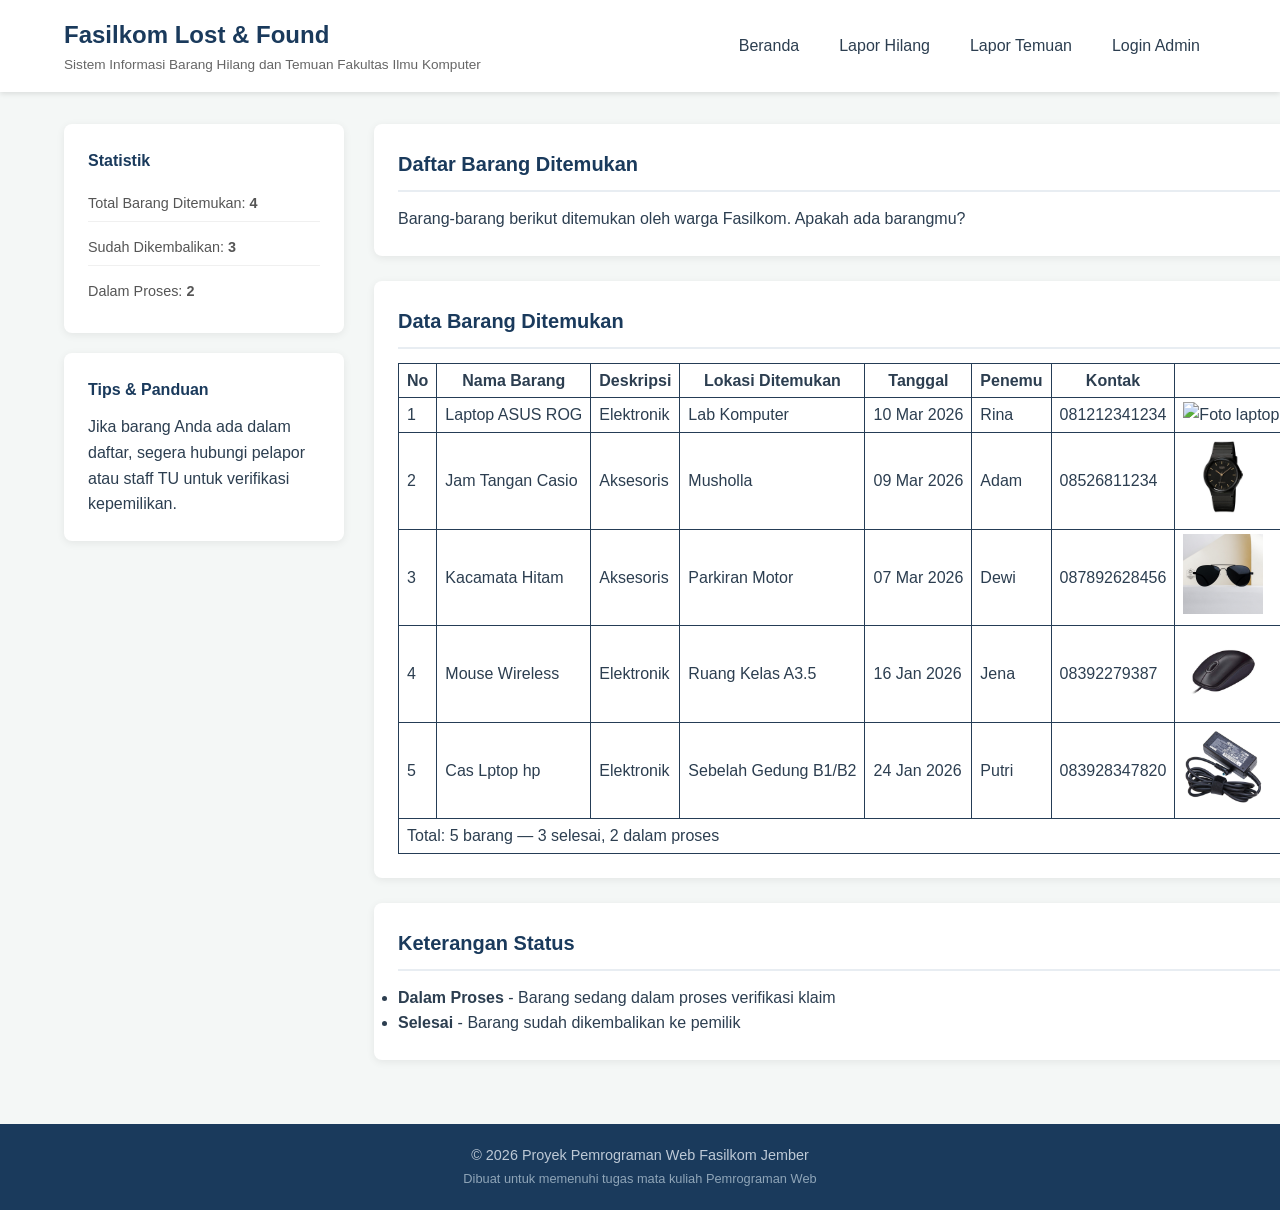
==== commit f998766d: "senn" ====
--- a/ditemukan.html
+++ b/ditemukan.html
@@ -17,7 +17,7 @@
             <ul>
                 <li><a href="home.html">Beranda</a></li>
                 <li><a href="hilang.html">Lapor Hilang</a></li>
-                <li><a href="ditemukan.html" class="active">Lapor Temu</a></li>
+                <li><a href="ditemukan.html" class="active">Lapor Temuan</a></li>
                 <li><a href="profil.html">Login Admin</a></li>
             </ul>
         </nav>
@@ -125,10 +125,10 @@
                 </div>
             </section>
             <section class="card" id="keterangan-status">
-                <h2>ℹKeterangan Status</h2>
+                <h2>Keterangan Status</h2>
                 <ul class="status-list">
-                    <li><strong>Dalam Proses</strong> &mdash; Barang sedang dalam proses verifikasi klaim</li>
-                    <li><strong>Selesai</strong> &mdash; Barang sudah dikembalikan ke pemilik</li>
+                    <li><strong>Dalam Proses</strong> - Barang sedang dalam proses verifikasi klaim</li>
+                    <li><strong>Selesai</strong> - Barang sudah dikembalikan ke pemilik</li>
                 </ul>
             </section>
         </main>
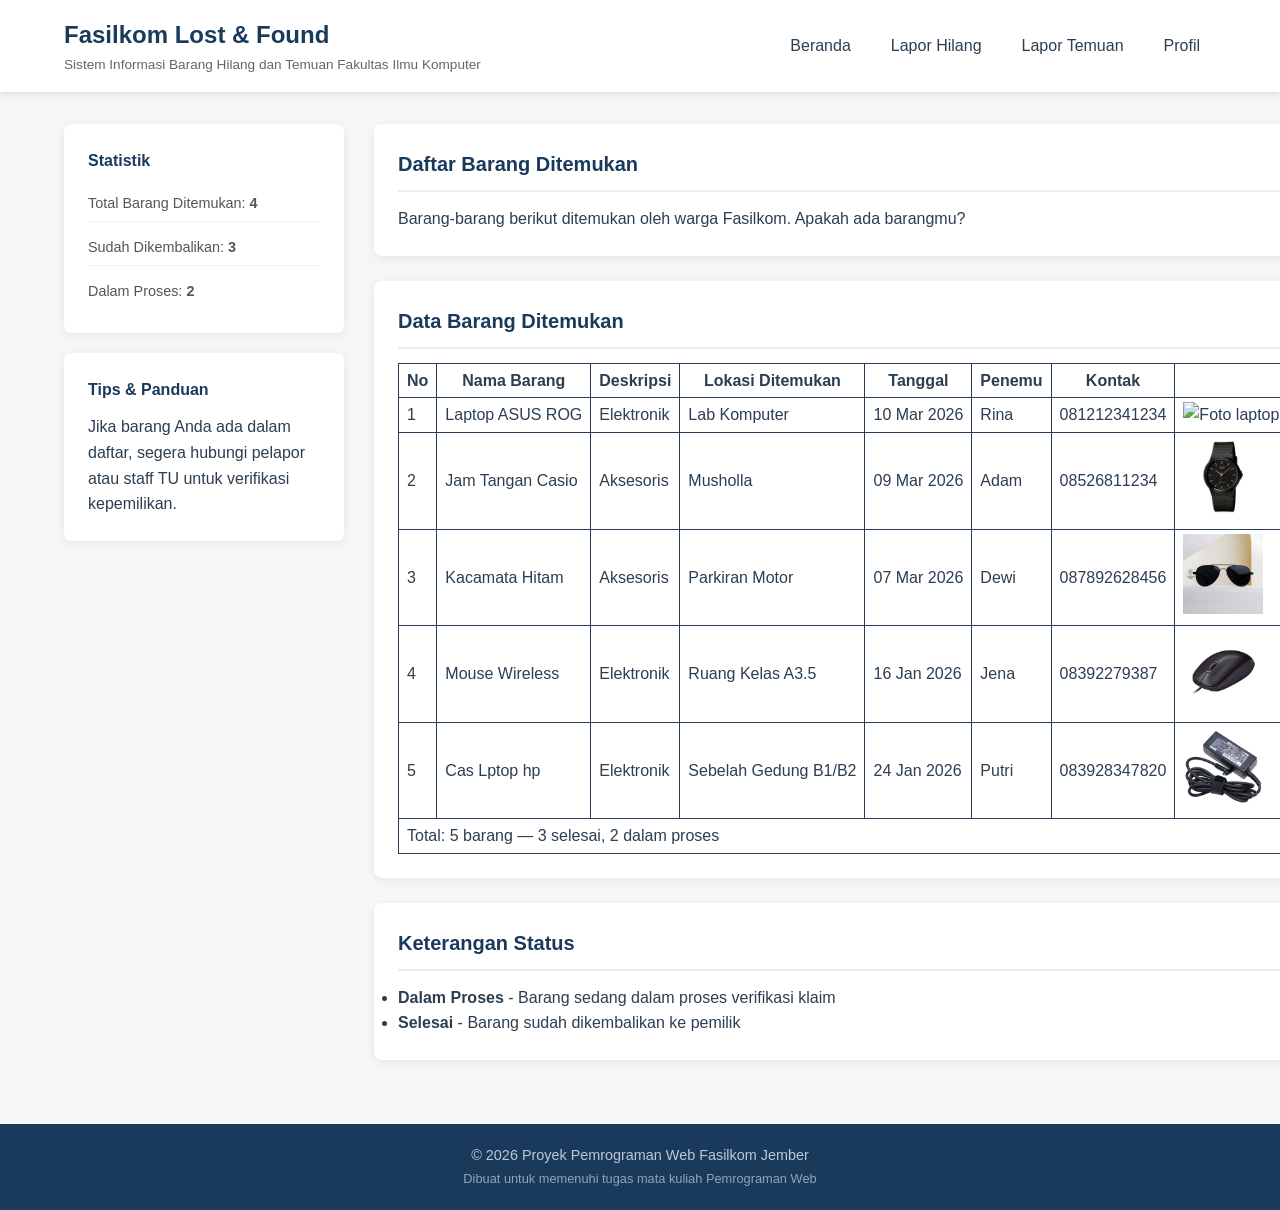
==== commit 0e728d29: "renew" ====
--- a/ditemukan.html
+++ b/ditemukan.html
@@ -15,10 +15,10 @@
         </div>
         <nav>
             <ul>
-                <li><a href="home.html">Beranda</a></li>
+                <li><a href="index.html">Beranda</a></li>
                 <li><a href="hilang.html">Lapor Hilang</a></li>
                 <li><a href="ditemukan.html" class="active">Lapor Temuan</a></li>
-                <li><a href="profil.html">Login Admin</a></li>
+                <li><a href="profil.html">Profil</a></li>
             </ul>
         </nav>
     </header>
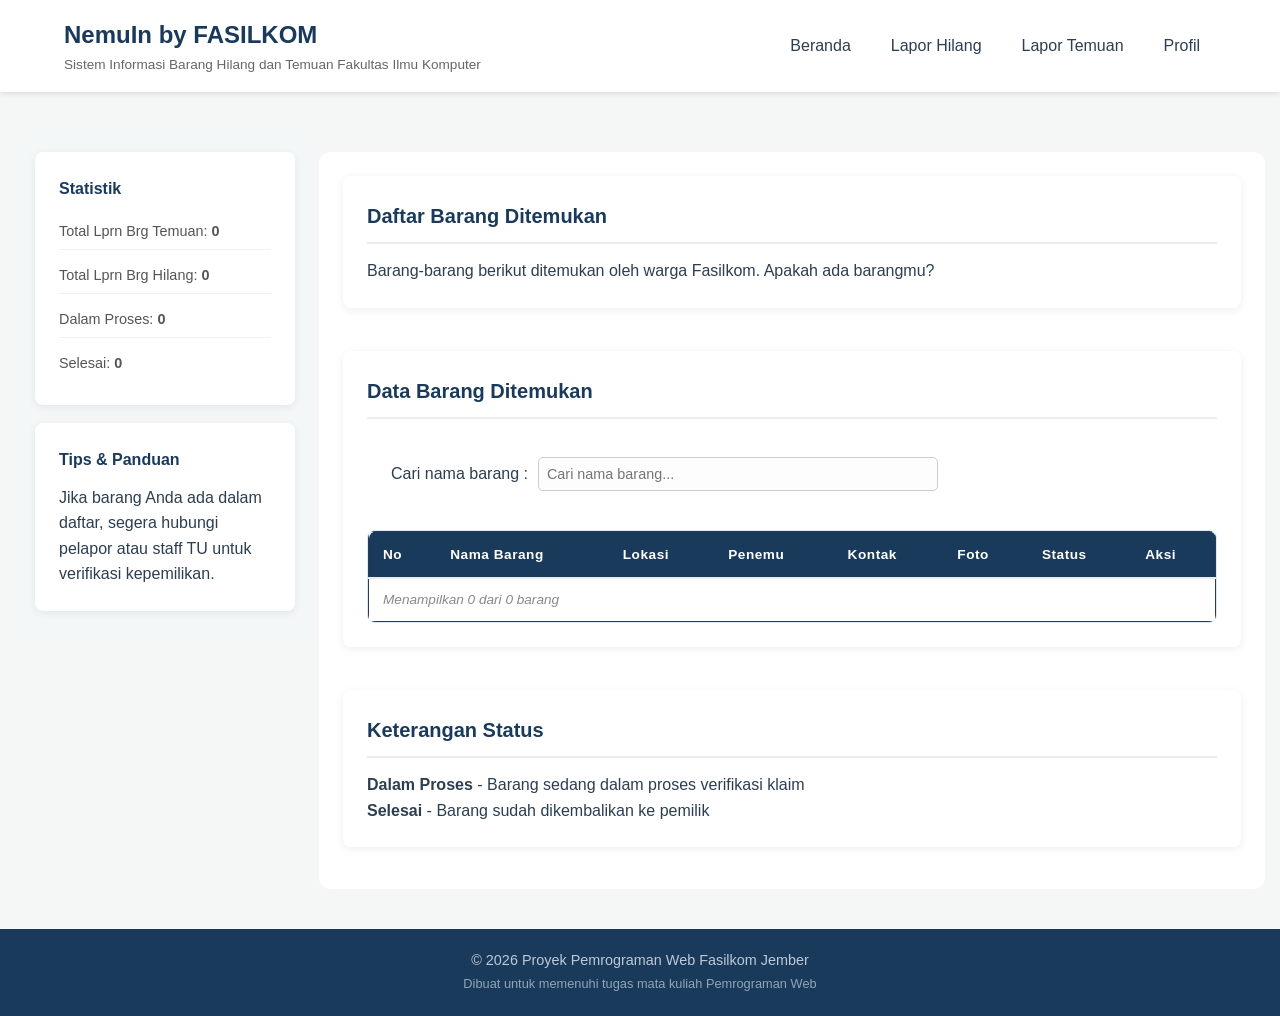
==== commit d255ea74: "up" ====
--- a/ditemukan.html
+++ b/ditemukan.html
@@ -1,141 +1,94 @@
-<!DOCTYPE html>
+<!DOCTYPE html> 
 <html lang="id">
 <head>
     <meta charset="UTF-8">
     <meta name="viewport" content="width=device-width, initial-scale=1.0">
-    <meta name="description" content="Daftar Barang Ditemukan - Sistem Informasi Lost & Found Fasilkom">
+    <meta name="description" content="Daftar Barang Temuan - Sistem Informasi Lost & Found Fasilkom">
     <link rel="stylesheet" href="style.css">
-    <title>Barang Ditemukan - Lost or Found Fasilkom</title>
+    <title>Barang Temuan - Lost or Found Fasilkom</title>
 </head>
 <body>
     <header>
         <div class="brand">
-            <h1>Fasilkom Lost &amp; Found</h1>
+            <h1>NemuIn by FASILKOM</h1>
             <p>Sistem Informasi Barang Hilang dan Temuan Fakultas Ilmu Komputer</p>
         </div>
         <nav>
             <ul>
                 <li><a href="index.html">Beranda</a></li>
                 <li><a href="hilang.html">Lapor Hilang</a></li>
-                <li><a href="ditemukan.html" class="active">Lapor Temuan</a></li>
+                <li><a href="ditemukan.html">Lapor Temuan</a></li>
                 <li><a href="profil.html">Profil</a></li>
             </ul>
         </nav>
     </header>
-    <div class="wrapper">
-         <aside>
+    <section class="layout-bawah">
+        <aside class="sidebar">
             <div class="card">
                 <h3>Statistik</h3>
                 <ul>
-                    <li>Total Barang Ditemukan: <strong>4</strong></li>
-                    <li>Sudah Dikembalikan: <strong>3</strong></li>
-                    <li>Dalam Proses: <strong>2</strong></li>
+                    <li>Total Lprn Brg Temuan: <strong id="stat-ditemukan">0</strong></li>
+                    <li>Total Lprn Brg Hilang: <strong id="stat-hilang">0</strong></li>
+                    <li>Dalam Proses: <strong id="stat-proses">0</strong></li>
+                    <li>Selesai: <strong id="stat-dikembalikan">0</strong></li>
                 </ul>
             </div>
             <div class="card">
                 <h3>Tips &amp; Panduan</h3>
                 <p>Jika barang Anda ada dalam daftar, segera hubungi pelapor atau staff TU untuk verifikasi kepemilikan.</p>
             </div>
-        </aside>
-        <main>
-            <section class="card">
-                <h2>Daftar Barang Ditemukan</h2>
-                <p>Barang-barang berikut ditemukan oleh warga Fasilkom. Apakah ada barangmu?</p>
-            </section>
-            <section class="card" id="tabel-barang">
-                <h2>Data Barang Ditemukan</h2>
-                <div class="table-container">
-                    <table>
-                        <thead>
-                            <tr>
-                                <th>No</th>
-                                <th>Nama Barang</th>
-                                <th>Deskripsi</th>
-                                <th>Lokasi Ditemukan</th>
-                                <th>Tanggal</th>
-                                <th>Penemu</th>
-                                <th>Kontak</th>
-                                <th>Foto</th>
-                                <th>Status</th>
-                            </tr>
-                        </thead>
-                        <tbody>
-                            <tr>
-                                <td>1</td>
-                                <td>Laptop ASUS ROG</td>
-                                <td>Elektronik</td>
-                                <td>Lab Komputer</td>
-                                <td><time datetime="2026-03-10">10 Mar 2026</time></td>
-                                <td>Rina</td>
-                                <td>081212341234</td>
-                                <td><img src="gambar/asus.png" alt="Foto laptop ASUS ROG warna hitam" width="80"></td>
-                                <td><span class="badge badge-proses">Dalam Proses</span></td>
-                            </tr>
-                            <tr>
-                                <td>2</td>
-                                <td>Jam Tangan Casio</td>
-                                <td>Aksesoris</td>
-                                <td>Musholla</td>
-                                <td><time datetime="2026-03-09">09 Mar 2026</time></td>
-                                <td>Adam</td>
-                                <td>08526811234</td>
-                                <td><img src="gambar/jam.jpg" alt="Foto jam tangan Casio warna silver" width="80"></td>
-                                <td><span class="badge badge-selesai">Selesai</span></td>
-                            </tr>
-                            <tr>
-                                <td>3</td>
-                                <td>Kacamata Hitam</td>
-                                <td>Aksesoris</td>
-                                <td>Parkiran Motor</td>
-                                <td><time datetime="2026-03-07">07 Mar 2026</time></td>
-                                <td>Dewi</td>
-                                <td>087892628456</td>
-                                <td><img src="gambar/kacamata.jpg" alt="Foto kacamata hitam frame tebal" width="80"></td>
-                                <td><span class="badge badge-selesai">Selesai</span></td>
-                            </tr>
-                            <tr>
-                                <td>4</td>
-                                <td>Mouse Wireless</td>
-                                <td>Elektronik</td>
-                                <td>Ruang Kelas A3.5</td>
-                                <td><time datetime="2026-01-16">16 Jan 2026</time></td>
-                                <td>Jena</td>
-                                <td>08392279387</td>
-                                <td><img src="gambar/mouse.jpg" alt="Foto mouse wireless warna putih" width="80"></td>
-                                <td><span class="badge badge-selesai">Selesai</span></td>
-                            </tr>
-                            <tr>
-                                <td>5</td>
-                                <td>Cas Lptop hp</td>
-                                <td>Elektronik</td>
-                                <td>Sebelah Gedung B1/B2</td>
-                                <td><time datetime="2026-01-24">24 Jan 2026</time></td>
-                                <td>Putri</td>
-                                <td>083928347820</td>
-                                <td><img src="gambar/cas.jpg" alt="Foto charger laptop Toshiba warna hitam" width="80"></td>
-                                <td><span class="badge badge-proses">Dalam Proses</span></td>
-                            </tr>
-                        </tbody>
-                        <tfoot>
-                            <tr>
-                                <td colspan="9">Total: 5 barang &mdash; 3 selesai, 2 dalam proses</td>
-                            </tr>
-                        </tfoot>
-                    </table>
-                </div>
-            </section>
-            <section class="card" id="keterangan-status">
-                <h2>Keterangan Status</h2>
-                <ul class="status-list">
-                    <li><strong>Dalam Proses</strong> - Barang sedang dalam proses verifikasi klaim</li>
-                    <li><strong>Selesai</strong> - Barang sudah dikembalikan ke pemilik</li>
-                </ul>
-            </section>
-        </main>
-    </div>
+        </aside>      
+        <div class="wrapper">
+            <main class="main-content">
+                <section class="card">
+                    <h2>Daftar Barang Ditemukan</h2>
+                    <p>Barang-barang berikut ditemukan oleh warga Fasilkom. Apakah ada barangmu?</p>
+                </section>
+                <section class="card" id="tabel-barang">
+                    <h2>Data Barang Ditemukan</h2>
+                    <div class="search-bar" style="display: flex; align-items: center; gap: 10px; margin-bottom: 15px; padding: 24px;">
+                        <p style="margin: 0; white-space: nowrap;">Cari nama barang : </p>
+                        <input type="text" id="search-input" placeholder="Cari nama barang..." style="flex: 1; max-width: 400px; padding: 8px;">
+                    </div>                              
+                    <div class="table-container">
+                        <table class="table-fixed w-full">
+                            <thead>
+                                <tr>
+                                    <th>No</th>
+                                    <th>Nama Barang</th>
+                                    <th>Lokasi</th>
+                                    <th>Penemu</th>
+                                    <th>Kontak</th>
+                                    <th>Foto</th>
+                                    <th>Status</th>
+                                    <th>Aksi</th>
+                                </tr>
+                            </thead>
+                            <tbody id="isi-tabel" data-jenis="ditemukan">
+                            </tbody>
+                            <tfoot>
+                                <tr>
+                                    <td colspan="9">Total: 5 barang &mdash; 3 selesai, 2 dalam proses</td>
+                                </tr>
+                            </tfoot>
+                        </table>
+                    </div>
+                </section>
+                <section class="card" id="keterangan-status">
+                    <h2>Keterangan Status</h2>
+                    <ul class="status-list">
+                        <p><strong>Dalam Proses</strong> - Barang sedang dalam proses verifikasi klaim</p>
+                        <p><strong>Selesai</strong> - Barang sudah dikembalikan ke pemilik</p>
+                    </ul>
+                </section>
+            </main>
+        </div>
+    </section>
     <footer>
+        <hr>
         <p>&copy; 2026 Proyek Pemrograman Web Fasilkom Jember</p>
         <p><small>Dibuat untuk memenuhi tugas mata kuliah Pemrograman Web</small></p>
     </footer>
+    <script src="script.js"></script>    
 </body>
 </html>
--- a/style.css
+++ b/style.css
@@ -1,180 +1,151 @@
-* {
-    margin: 0;
-    padding: 0;
-    box-sizing: border-box;
-}
-
-body {
-    font-family: 'Segoe UI', Arial, sans-serif;
-    background-color: #f4f7f6;
-    color: #2c3e50;
-    font-size: 16px;
-    line-height: 1.6;
-}
-
-header {
-    background: white;
-    padding: 1rem 5%;
-    display: flex;
-    justify-content: space-between; 
-    align-items: center;
-    box-shadow: 0 2px 5px rgba(0, 0, 0, 0.1);
-    position: sticky;
-    top: 0;
-    z-index: 100;
-}
-
-.brand h1 {
-    font-size: 1.5rem;
+* {margin: 0;padding: 0;box-sizing: border-box;}
+body {font-family: 'Segoe UI', Arial, sans-serif; background-color: #f4f7f6;color: #2c3e50;font-size: 16px;line-height: 1.6;}
+header {background: white;padding: 1rem 5%;display: flex;justify-content: space-between; align-items: center;box-shadow: 0 2px 5px rgba(0, 0, 0, 0.1);position: sticky;top: 0;z-index: 100;}
+.brand h1 {font-size: 1.5rem;font-weight: 700;color: #1a3a5c;}
+.brand p {font-size: 0.85rem;color: #666;}
+nav ul {display: flex;list-style: none;gap: 8px;}
+nav a {text-decoration: none;color: #2c3e50;padding: 8px 16px;border-radius: 4px;font-weight: 500;transition: background-color 0.3s ease, color 0.3s ease;}
+nav a:hover {background-color: #1a3a5c;color: white;}
+.wrapper {flex: 1;padding: 0;max-width: 1400px;margin: 0 auto;}
+.layout-bawah {display: flex;gap: 4px;max-width: 1250px;margin: 40px auto;align-items: flex-start;}
+.sidebar {width: 300px;background: #f4f7f8;padding: 20px;border-radius: 12px;flex-shrink: 0;}
+.main-content {flex: 1;background: #ffffff;padding: 24px;margin-top: 20px;border-radius: 12px;}
+main {flex: 1;display: flex;flex-direction: column;gap: 25px;}
+.welcome {min-height: 90vh;position: relative;display: flex;align-items: center;padding-top: 18px;overflow: hidden;background: linear-gradient(135deg, #556c89 0%, #506885, #3a4b6a 100%);
+    background: linear-gradient(135deg, #8ea1ba 0%, #647a94 50%, #314863 100%);}
+.text-welcome {width: 100%;max-width: 1200px;margin: 0 auto;align-items: center;justify-content: space-between;padding: 80px 0;}
+.content{ flex: 0 0 50%; max-width: 1200px;}
+.badge {display: inline-block;background: #305174;color: #ffffff;font-size: 0.78rem;font-weight: 500;padding: 6px 16px;border-radius: 50px;margin-bottom: 20px;letter-spacing: 0.5px;text-transform: uppercase;}
+.content h1 {
+    font-family: 'Playfair Display', serif;
+    font-size: clamp(2.4rem, 4.5vw, 3.6rem);
     font-weight: 700;
-    color: #1a3a5c;
-}
-
-.brand p {
-    font-size: 0.85rem;
-    color: #666;
-}
-
-nav ul {
-    display: flex;
-    list-style: none;
-    gap: 8px;
-}
-
-nav a {
-    text-decoration: none;
-    color: #2c3e50;
-    padding: 8px 16px;
-    border-radius: 4px;
-    font-weight: 500;
-    transition: background-color 0.3s ease, color 0.3s ease;
-}
-
-nav a:hover {
-    background-color: #1a3a5c;
-    color: white;
-}
-
-.wrapper {
-    display: flex;
-    padding: 2rem 5%;
-    gap: 30px;
-    max-width: 1400px;
-    margin: 0 auto;
-    align-items: flex-start;
-}
-
-aside {
-    flex: 0 0 280px;
-    display: flex;
-    flex-direction: column;
-    gap: 20px;
-}
-
-main {
-    flex: 1;
-    display: flex;
-    flex-direction: column;
-    gap: 25px;
-}
-
+    color: #ffffff;
+    line-height: 1.15;
+    margin-bottom: 20px; }
+.content h1 em { font-style: italic; opacity: 0.9; }
+.content p {
+    font-size: 20px;
+    color: rgba(255,255,255,0.82);
+    line-height: 1.7;
+    margin-bottom: 32px;
+    max-width: 80%;}
+.bg-circle {
+    position: absolute;
+    border-radius: 50%;
+    opacity: 0.1;
+    z-index: 1;
+    animation: floatMove 8s ease-in-out infinite;}
+.circle-2 {
+    width: 300px;
+    height: 300px;
+    background: #9be7ff;
+    bottom: 40px;
+    right: 80px;
+    animation-delay: 2s;}
+.circle-3 {
+    width: 160px;
+    height: 160px;
+    background: #d7f7ff;
+    top: 220px;
+    right: 320px;
+    animation-delay: 4s;}
+@keyframes floatMove {
+    50% {
+        transform: translateY(10px) translateX(-15px);
+    }
+    75% {
+        transform: translateY(-10px) translateX(15px);
+    }}
 .card {
     background: white;
     padding: 24px;
+    margin-bottom: 18px;
     border-radius: 8px;
     box-shadow: 0 2px 8px rgba(0, 0, 0, 0.07);
-    transition: transform 0.3s ease, box-shadow 0.3s ease;
-}
-
-.card:hover {
-    transform: translateY(-3px);
-    box-shadow: 0 8px 20px rgba(0, 0, 0, 0.12);
-}
-
+    transition: transform 0.3s ease, box-shadow 0.3s ease;}
+.card:hover {transform: translateY(-3px);box-shadow: 0 8px 20px rgba(0, 0, 0, 0.12);}
 .card h2 {
     font-size: 1.25rem;
     font-weight: 700;
     color: #1a3a5c;
     margin-bottom: 14px;
     padding-bottom: 10px;
-    border-bottom: 2px solid #e8edf2;
-}
-
-.card h3 {
-    font-size: 1rem;
-    font-weight: 700;
-    color: #1a3a5c;
-    margin-bottom: 12px;
-}
-
-aside .card ul {
-    list-style: none;
+    border-bottom: 2px solid #e8edf2;}
+.card h3 {font-size: 1rem;font-weight: 700;color: #1a3a5c;margin-bottom: 12px;}
+aside .card ul {list-style: none;display: flex;flex-direction: column;gap: 8px;}
+aside .card ul li {padding: 6px 0;border-bottom: 1px solid #f0f0f0;font-size: 0.9rem;color: #555;}
+aside .card ul li:last-child {border-bottom: none;}
+.card ol {
+    padding-left: 20px;
     display: flex;
     flex-direction: column;
     gap: 8px;
-}
-
-aside .card ul li {
-    padding: 6px 0;
-    border-bottom: 1px solid #f0f0f0;
-    font-size: 0.9rem;
-    color: #555;
-}
-
-aside .card ul li:last-child {
-    border-bottom: none;
-}
-
-.card ol {
-    padding-left: 20px;
-    display: flex;
-    flex-direction: column;
-    gap: 8px;
-    color: #444;
-}
-
+    color: #444;}
 fieldset {
     border: 1px solid #d0dce8;
     border-radius: 6px;
     padding: 16px 20px;
-    margin-bottom: 16px;
-}
-
+    margin-bottom: 16px;}
 legend {
     font-weight: 600;
     color: #1a3a5c;
     padding: 0 8px;
-    font-size: 0.95rem;
-}
-
+    font-size: 0.95rem;}
 .form-group {
     display: flex;
     flex-direction: column;
     gap: 4px;
-    margin-bottom: 12px;
-}
-
-.form-group:last-child {
-    margin-bottom: 0;
-}
-
+    margin-bottom: 12px;}
+.form-group:last-child {margin-bottom: 0;}
 label {
     font-weight: 500;
     color: #444;
-    font-size: 0.9rem;
-}
+    font-size: 0.9rem;}
 
+tbody tr:nth-child(odd) {background-color: #f0f4f8;}
+tbody tr:nth-child(even) {background-color: #ffffff;}
+tbody tr:hover {background-color: #dce8f0;}
+table {
+    border: none;
+    border-collapse: collapse;
+    width: 100%;
+    font-size: 0.9rem;}
+thead tr {background-color: #1a3a5c;color: white;}
+thead th {
+    padding: 12px 14px;
+    font-weight: 600;
+    font-size: 0.85rem;
+    letter-spacing: 0.04em;
+    border: none;
+    text-align: left;}
+thead th:first-child { border-radius: 8px 0 0 0; }
+thead th:last-child  { border-radius: 0 8px 0 0; }
+tbody td {
+    padding: 10px 14px;
+    border: none;
+    border-bottom: 1px solid #e8edf2;
+    vertical-align: middle;
+    color: #2c3e50;}
+tbody tr:nth-child(odd)  { background-color: #f5f8fb; }
+tbody tr:nth-child(even) { background-color: #ffffff; }
+tbody tr:hover { background-color: #e8f0f7; transition: background-color 0.2s ease; }
+tfoot td {
+    padding: 10px 14px;
+    border: none;
+    border-top: 2px solid #e8edf2;
+    font-size: 0.85rem;
+    color: #888;
+    font-style: italic;}
+.table-container {
+    border-radius: 8px;
+    overflow: hidden;
+    border: 1px solid #dce6ef;}
 td, th{
     white-space: nowrap;
     border: 1px solid #253d56;
-    padding: 4px 8px;
-}
-
-table {
-    border: 1px solid #253d56;
-    border-collapse: collapse;
-}
-
+    padding: 4px 8px;}
+table {border: 1px solid #253d56;border-collapse: collapse;}
 input[type="text"],
 input[type="password"],
 input[type="email"],
@@ -190,46 +161,23 @@
     font-family: inherit;
     color: #2c3e50;
     background-color: #fdfdfd;
-    transition: border-color 0.2s ease, box-shadow 0.2s ease;
-}
-
+    transition: border-color 0.2s ease, box-shadow 0.2s ease;}
 input[type="text"]:focus,
 input[type="email"]:focus,
 input[type="password"]:focus,
 input[type="tel"]:focus,
 select:focus,
-textarea:focus {
-    outline: none;
-    border-color: #4a7ba7;
-    box-shadow: 0 0 0 3px rgba(74, 123, 167, 0.18);
-}
-
-textarea {
-    resize: vertical;
-    min-height: 80px;
-}
-
-.radio-group {
-    flex-direction: row;
-    gap: 24px;
-}
-
+textarea:focus {outline: none;border-color: #4a7ba7;box-shadow: 0 0 0 3px rgba(74, 123, 167, 0.18);}
+textarea {resize: vertical;min-height: 80px;}
+.radio-group {flex-direction: row;gap: 24px;}
 .radio-group label {
     display: flex;
     align-items: center;
     gap: 6px;
     cursor: pointer;
     font-weight: 400;
-    color: #333;
-}
-
-.btn-group {
-    display: flex;
-    gap: 12px;
-    margin-top: 20px;
-    flex-wrap: wrap;
-}
-
+    color: #333;}
+.btn-group {display: flex;gap: 12px;margin-top: 20px;flex-wrap: wrap;}
 .btn-primary {
     background-color: #4a7ba7;
     color: white;
@@ -239,14 +187,8 @@
     cursor: pointer;
     font-size: 0.95rem;
     font-weight: 600;
-    transition: background-color 0.3s ease, transform 0.2s ease;
-}
-
-.btn-primary:hover {
-    background-color: #1a3a5c;
-    transform: translateY(-1px);
-}
-
+    transition: background-color 0.3s ease, transform 0.2s ease;}
+.btn-primary:hover {background-color: #1a3a5c;transform: translateY(-1px);}
 .btn-reset {
     background-color: #e74c3c;
     color: white;
@@ -256,36 +198,17 @@
     cursor: pointer;
     font-size: 0.95rem;
     font-weight: 600;
-    transition: background-color 0.3s ease, transform 0.2s ease;
-}
-
-.btn-reset:hover {
-    background-color: #c0392b;
-    transform: translateY(-1px);
-}
-
+    transition: background-color 0.3s ease, transform 0.2s ease;}
+.btn-reset:hover {background-color: #c0392b;transform: translateY(-1px);}
 footer {
     background-color: #1a3a5c;
     color: #ccc;
     text-align: center;
     padding: 20px 5%;
-    margin-top: 2rem;
-}
-
-footer hr {
-    display: none;
-}
-
-footer p {
-    font-size: 0.9rem;
-    color: #bdc9d6;
-}
-
-footer small {
-    font-size: 0.8rem;
-    color: #8fa5b8;
-}
-
+    margin-top: 2rem;}
+footer hr {display: none;}
+footer p {font-size: 0.9rem;color: #bdc9d6;}
+footer small {font-size: 0.8rem;color: #8fa5b8;}
 @keyframes fadeIn {
     from {
         opacity: 0;
@@ -296,34 +219,27 @@
         transform: translateY(0);
     }
 }
-
 main .card:nth-child(1) { animation: fadeIn 0.5s 0.1s ease both; }
 main .card:nth-child(2) { animation: fadeIn 0.5s 0.2s ease both; }
 main .card:nth-child(3) { animation: fadeIn 0.5s 0.3s ease both; }
-
 @media (prefers-reduced-motion: reduce) {
     *, *::before, *::after {
         animation-duration: 0.01ms !important;
         transition-duration: 0.01ms !important;
     }
 }
-
 body.auth-page {
     background: linear-gradient(135deg, #1a3a5c 0%, #2e6fa3 50%, #4a9fd4 100%);
     min-height: 100vh;
     display: flex;
     align-items: center;
+    justify-content: center;}
+.auth-wrapper {
+    width: 100%;
+    padding: 24px 16px;
+    display: flex;
     justify-content: center;
-}
-
-.auth-wrapper {
-    width: 100%;
-    padding: 24px 16px;
-    display: flex;
-    justify-content: center;
-    align-items: center;
-}
-
+    align-items: center;}
 .auth-card {
     background: white;
     border-radius: 16px;
@@ -331,81 +247,47 @@
     width: 100%;
     max-width: 420px;
     box-shadow: 0 20px 60px rgba(0, 0, 0, 0.25);
-    animation: fadeIn 0.5s ease both;
-}
-
-.auth-card:has(.auth-fieldset) {
-    max-width: 480px;
-}
-
-.auth-brand {
-    text-align: center;
-    margin-bottom: 28px;
-}
-
-.auth-logo {
-    font-size: 2.8rem;
-    margin-bottom: 8px;
-}
-
+    animation: fadeIn 0.5s ease both;}
+.auth-card:has(.auth-fieldset) {max-width: 480px;}
+.auth-brand {text-align: center;margin-bottom: 28px;}
+.auth-logo {font-size: 2.8rem;margin-bottom: 8px;}
 .auth-brand h1 {
     font-size: 1.3rem;
     font-weight: 700;
     color: #1a3a5c;
-    margin-bottom: 4px;
-}
-
-.auth-brand p {
-    font-size: 0.9rem;
-    color: #888;
-}
-
+    margin-bottom: 4px;}
+.auth-brand p {font-size: 0.9rem;color: #888;}
 .auth-fieldset {
     border: 1px solid #e8edf2;
     border-radius: 8px;
     padding: 16px 18px;
-    margin-bottom: 16px;
-}
-
+    margin-bottom: 16px;}
 .auth-fieldset legend {
     font-weight: 600;
     color: #1a3a5c;
     padding: 0 8px;
     font-size: 0.85rem;
     text-transform: uppercase;
-    letter-spacing: 0.05em;
-}
-
-/* Remember me & forgot password */
+    letter-spacing: 0.05em;}
 .auth-options {
     display: flex;
     justify-content: space-between;
     align-items: center;
     margin-bottom: 20px;
-    font-size: 0.875rem;
-}
-
+    font-size: 0.875rem;}
 .remember-me {
     display: flex;
     align-items: center;
     gap: 6px;
     color: #555;
     cursor: pointer;
-    font-weight: 400;
-}
-
+    font-weight: 400;}
 .forgot-link {
     color: #2e6fa3;
     text-decoration: none;
     font-weight: 500;
-    transition: color 0.2s ease;
-}
-
-.forgot-link:hover {
-    color: #1a3a5c;
-    text-decoration: underline;
-}
-
+    transition: color 0.2s ease;}
+.forgot-link:hover {color: #1a3a5c;text-decoration: underline;}
 .btn-auth {
     width: 100%;
     padding: 12px;
@@ -418,29 +300,44 @@
     cursor: pointer;
     letter-spacing: 0.03em;
     transition: opacity 0.3s ease, transform 0.2s ease;
-    margin-top: 4px;
-}
-
-.btn-auth:hover {
-    opacity: 0.9;
-    transform: translateY(-1px);
-}
-
+    margin-top: 4px;}
+.btn-auth:hover {opacity: 0.9;transform: translateY(-1px);}
 .auth-footer {
     text-align: center;
     margin-top: 22px;
     font-size: 0.9rem;
-    color: #777;
-}
-
+    color: #777;}
 .auth-footer a {
     color: #2e6fa3;
     font-weight: 600;
     text-decoration: none;
-    transition: color 0.2s ease;
-}
-
-.auth-footer a:hover {
-    color: #1a3a5c;
-    text-decoration: underline;
-}+    transition: color 0.2s ease;}
+.auth-footer a:hover {color: #1a3a5c;text-decoration: underline;}
+.btn-edit {
+    background-color: #4a7ba7;
+    color: white;
+    border: none;
+    padding: 4px 10px;
+    border-radius: 4px;
+    cursor: pointer;
+    font-size: 0.8rem;
+    margin-right: 4px;
+    transition: background-color 0.2s;}
+.btn-edit:hover { background-color: #1a3a5c; }
+.btn-hapus {
+    background-color: #e74c3c;
+    color: white;
+    border: none;
+    padding: 4px 10px;
+    border-radius: 4px;
+    cursor: pointer;
+    font-size: 0.8rem;
+    transition: background-color 0.2s;}
+.btn-hapus:hover { background-color: #c0392b; }
+#search-input {
+    padding: 8px 12px;
+    border: 1.5px solid #ccc;
+    border-radius: 5px;
+    font-size: 0.9rem;
+    width: 100%;
+    max-width: 320px;}
